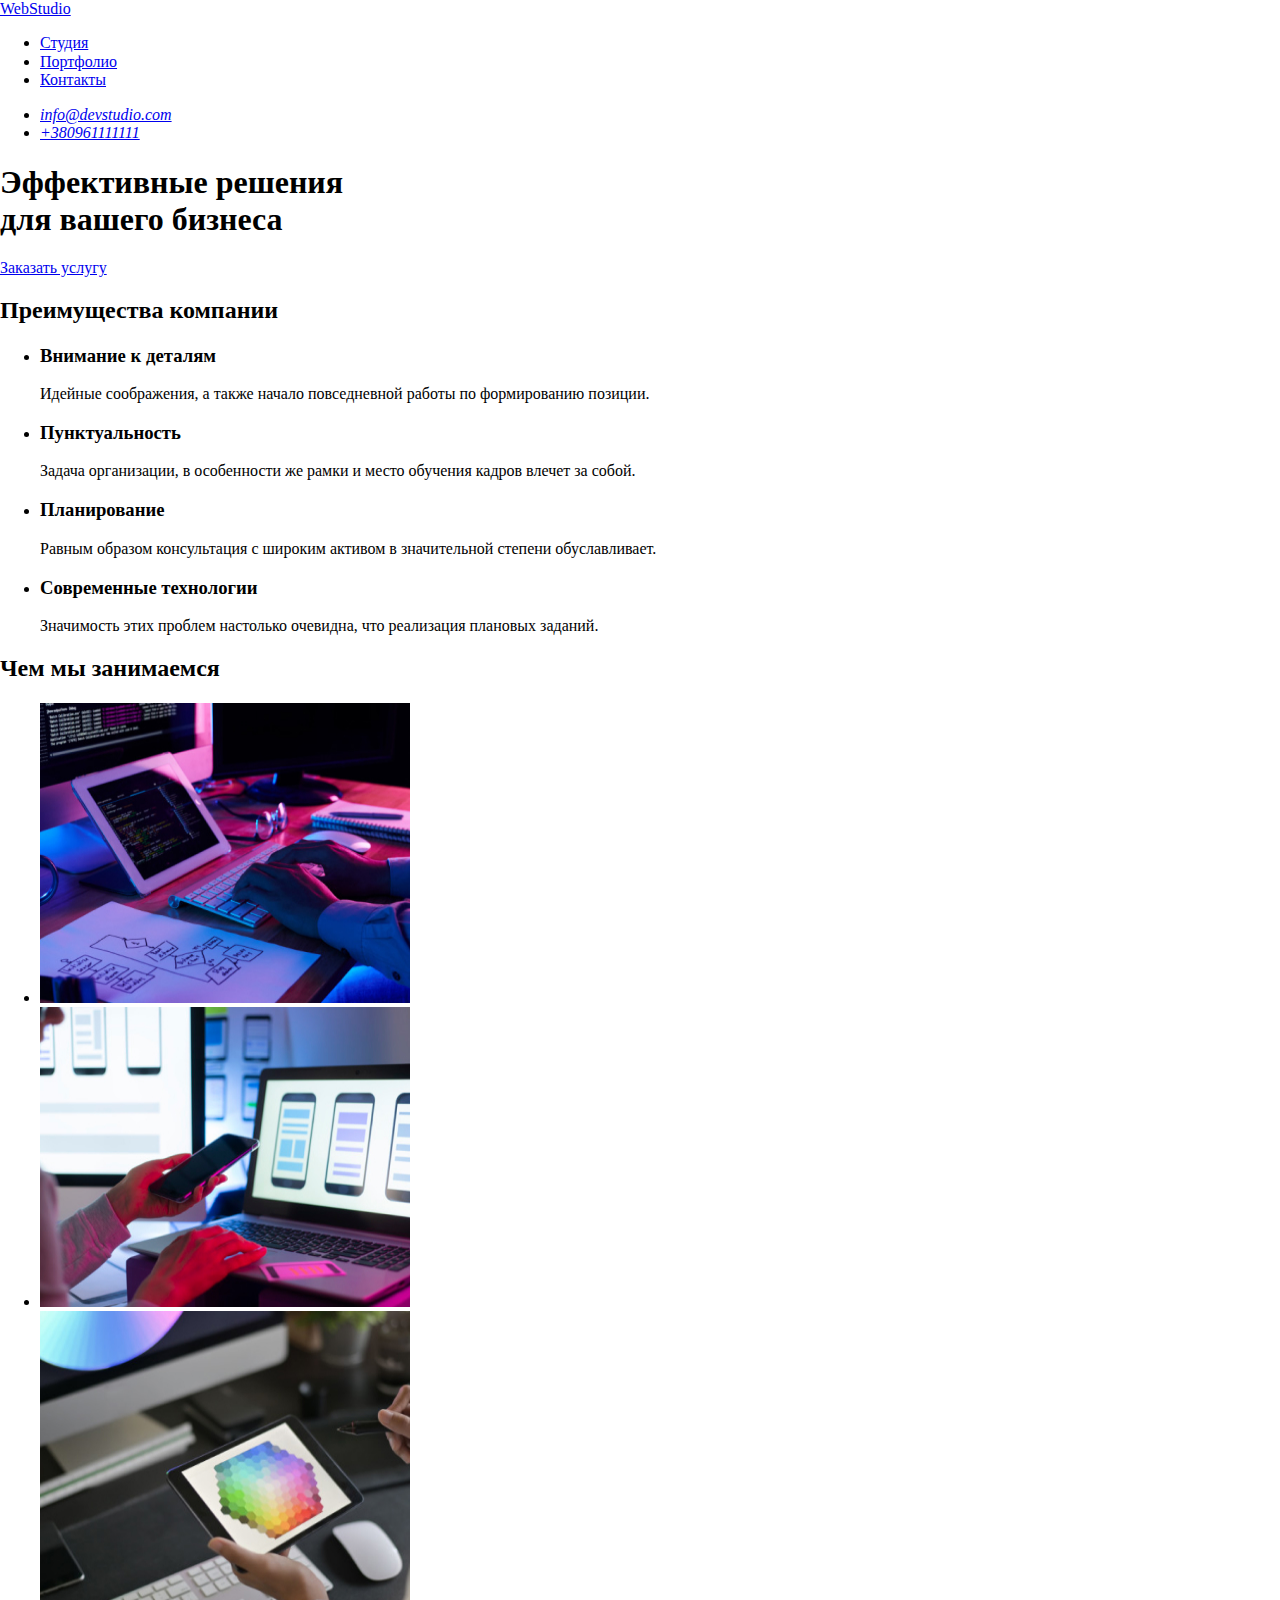
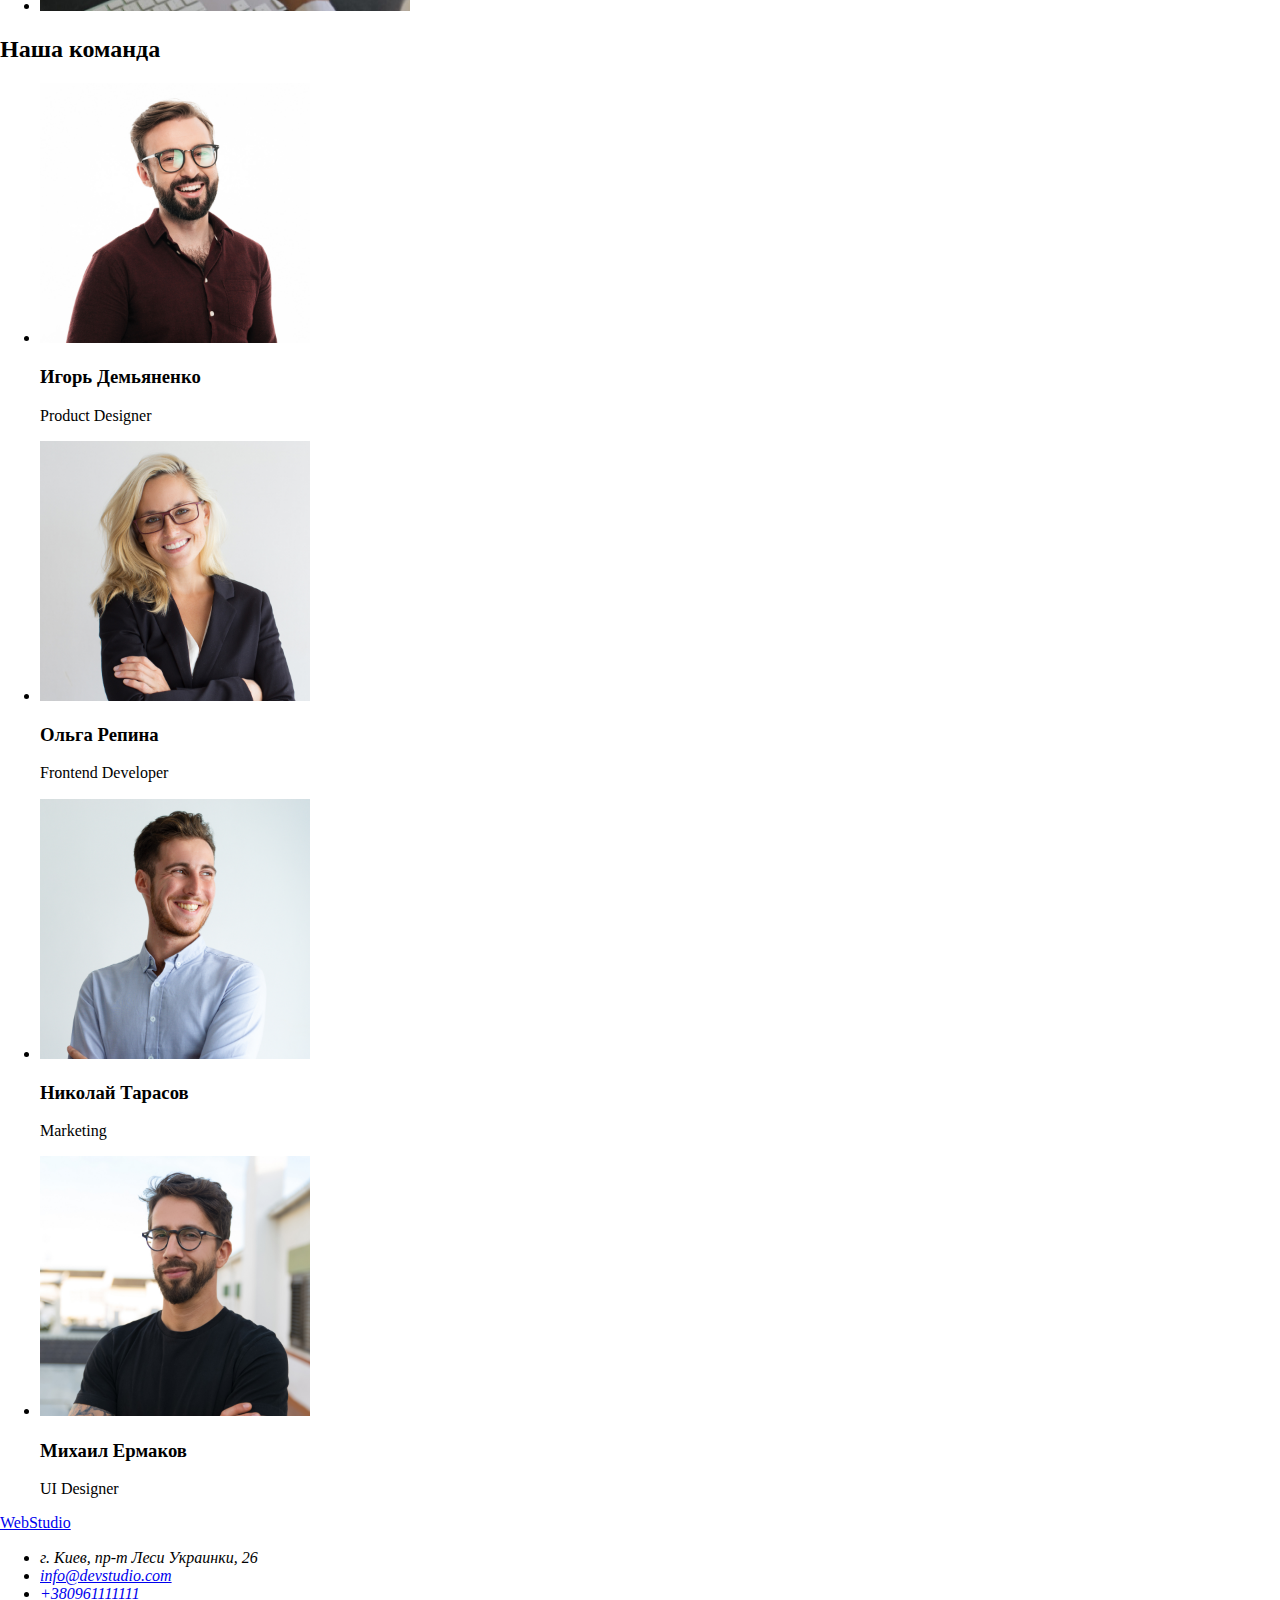
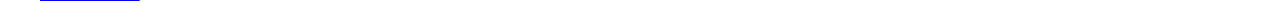
==== index.html @ 25969c84 "Добавляет HTML-разметку 1й страницы" ====
<!DOCTYPE html>
<html lang="ru">
<head>
    <meta charset="UTF-8">
    <meta name="viewport" content="width=device-width, initial-scale=1.0">
    <title>Студия</title>
    <link rel="stylesheet" type="text/css" href="css/normalize.css" />
    <link rel="stylesheet" type="text/css" href="css/styles.css" />
</head>
<body>
    <header>
        <nav>
            <a href="/" 
            aria-label="Ведет на гравную страницу" 
            lang="en">WebStudio</a>
                <ul>
                    <li> <a href="#" aria-label="Ссылка на страницу студии">
                        Студия</a> </li>
                    <li> <a href="#" aria-label="Ссылка на страницу портфолио">
                        Портфолио</a></li>
                    <li> <a href="#" aria-label="Ссылка на страницу контактов">
                        Контакты</a></li>
                </ul>
        </nav>
                <address>
                    <ul>
                        <li>
                            <a href="mailto:info@devstudio.com" 
                            aria-label="Написать на имейл">
                                info@devstudio.com</a> </li>
                        <li>
                            <a href="tel:+380961111111" 
                            aria-label="Позвонить на мобильный">
                                +380961111111</a> </li>
                    </ul>
                </address>
    </header>
    <!--Герой-->
        <main>
                <h1>Эффективные решения <br> 
                    для вашего бизнеса</h1>
                        <a href="#" 
                        aria-label="Переводит на страницу заказа услуги">
                        Заказать услугу</a>
    <!--О компании-->    
                <section>
    <!--Скроется--> <h2>Преимущества компании</h2> 
                    <ul>
                        <li> 
                            <h3>Внимание к деталям</h3>
                            <p>Идейные соображения, а также начало 
                               повседневной работы по формированию 
                               позиции.</p>
                        </li>
                        <li>
                            <h3>Пунктуальность</h3>
                            <p>Задача организации, 
                               в особенности же рамки и место обучения 
                               кадров влечет за собой.</p>
                        </li>
                        <li>
                            <h3>Планирование</h3>
                            <p>Равным образом консультация 
                                с широким активом в значительной 
                                степени обуславливает.</p>
                        </li>
                        <li>
                            <h3>Современные технологии</h3>
                            <p>Значимость этих проблем настолько 
                               очевидна, что реализация плановых 
                               заданий.</p>
                        </li>
                    </ul>
                </section>   
    <!--Блок услуги-->   
                <section>
                    <h2>Чем мы занимаемся</h2>
                    <ul>
                        <li> 
                            <a href="#" 
                            aria-label="Открывает страницу с описанием услуг">
                            <img width="370" 
                            height="300" 
                            src="./images/img1.jpg" 
                            alt="Человек програмирует">
                            </a>
                        </li>
                        <li>
                            <a href="#" 
                            aria-label="Открывает страницу с описанием услуг">
                            <img width="370" 
                            height="300" 
                            src="./images/img2.jpg" 
                            alt="Человек делает макет дизайна">
                            </a>
                        </li>
                        <li>
                            <a href="#" 
                            aria-label="Открывает страницу с описанием услуг">
                            <img width="370" 
                            height="300" 
                            src="./images/img3.jpg" 
                            alt="Человек выбирает цвет">
                            </a>
                        </li>
                    </ul>    
                </section>
    <!--Команда-->            
                <section>
                    <h2>Наша команда</h2>
                    <ul>
                        <li>
                            <img width="270" 
                            height="260" 
                            src="./images/human1.jpg" 
                            alt="Мужчина в бордовой рубашке">
                            <h3>Игорь Демьяненко</h3>
                            <p lang="en">Product Designer</p>
                        </li>
                        <li>
                            <img width="270" 
                            height="260" 
                            src="./images/human2.jpg" 
                            alt="Женщина в черном пиджаке">
                            <h3>Ольга Репина</h3>
                            <p lang="en">Frontend Developer</p>
                        </li>
                        <li>
                            <img width="270" 
                            height="260" 
                            src="./images/human3.jpg"
                            alt="Мужчина в белой рубашке">
                            <h3>Николай Тарасов</h3>
                            <p lang="en">Marketing</p>
                        </li>
                        <li>
                            <img width="270" 
                            height="260" 
                            src="./images/human4.jpg" 
                            alt="Мужчина в черной футболке">
                            <h3>Михаил Ермаков</h3>
                            <p lang="en">UI Designer</p>
                        </li>
                    </ul>
                </section>
        </main> 
    <!--Подвал-->    
        <footer>
    <!--Логотип-->  <a href="/" 
                    aria-label="Ведет на гравную страницу" 
                    lang="en">WebStudio</a>
                <address>
                    <ul>
                        <li>
                            г. Киев, пр-т Леси Украинки, 26
                        </li>
                        <li>
                            <a href="mailto:info@devstudio.com" aria-label="Написать на имейл">
                                info@devstudio.com</a> </li>
                        <li>
                            <a href="tel:+380961111111" aria-label="Позвонить на мобильный">
                                +380961111111</a> </li>
                    </ul>
                </address>
        </footer>
</body>
</html>
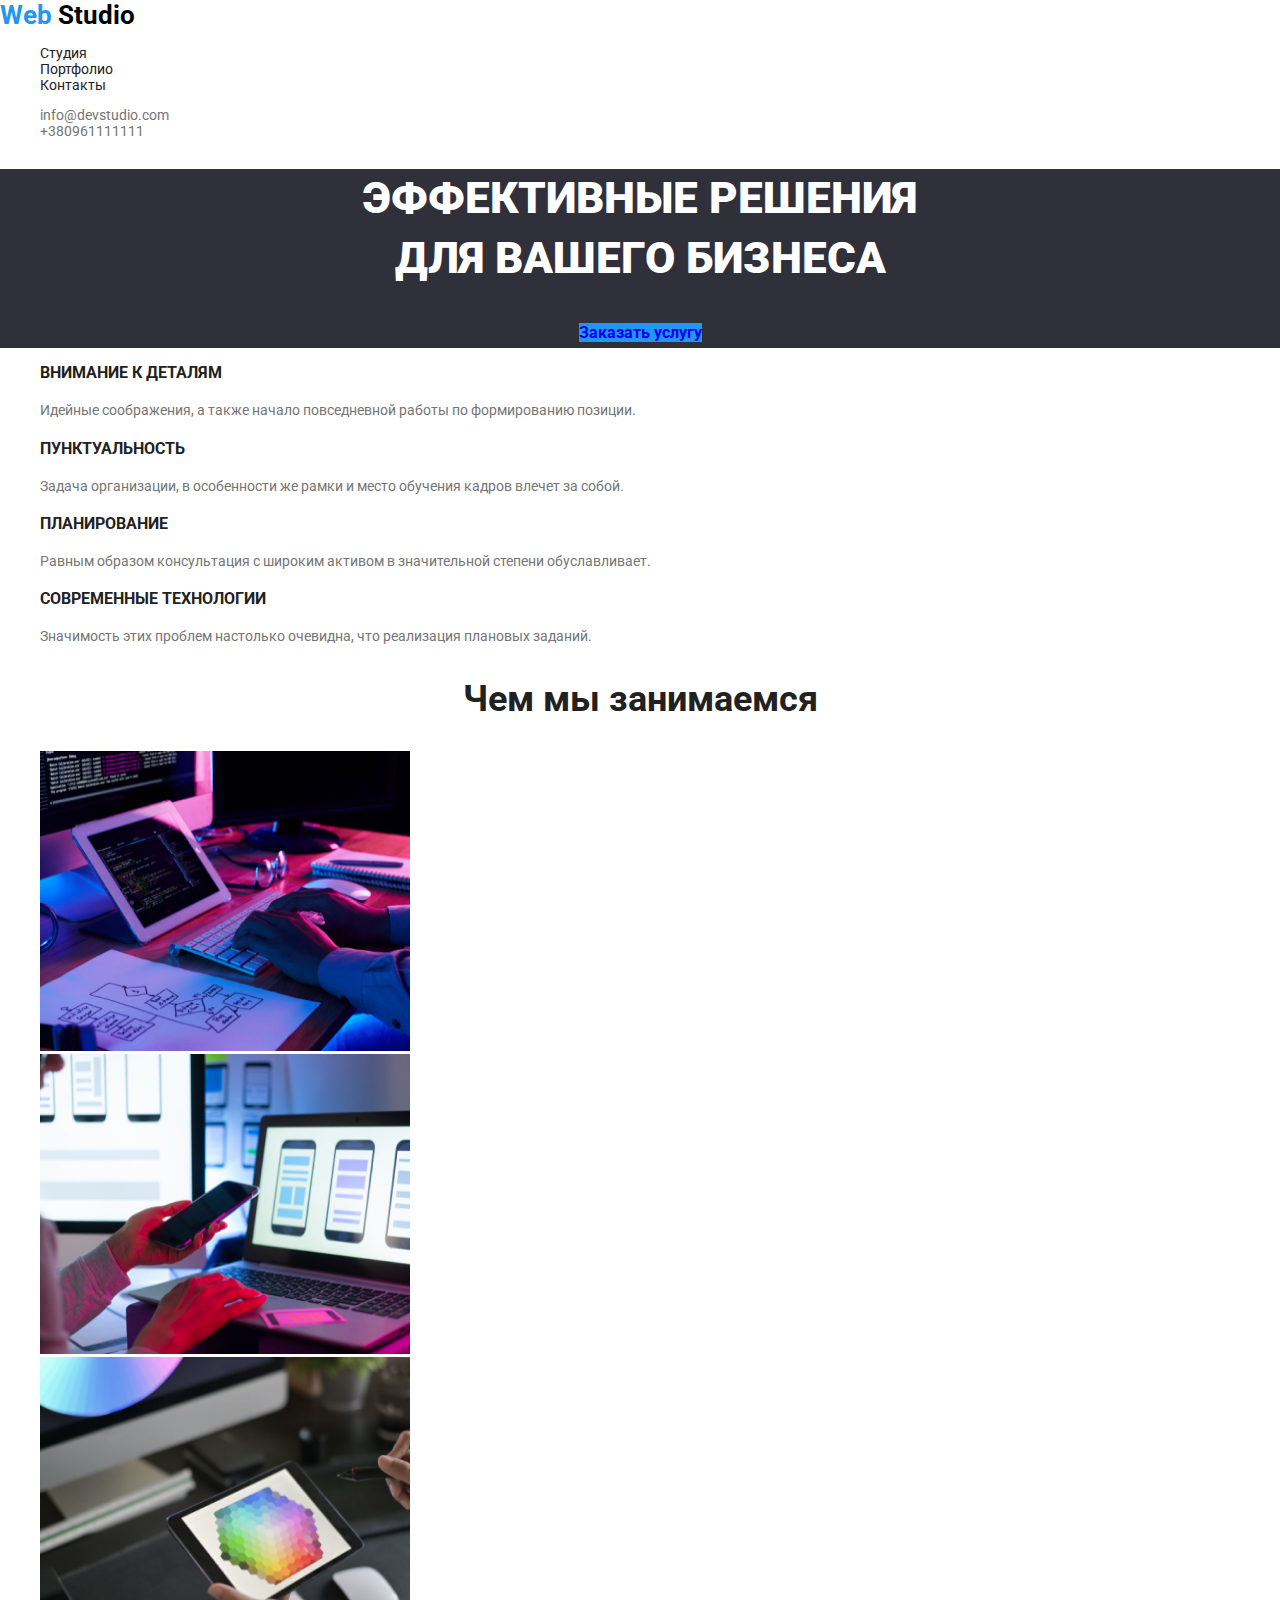
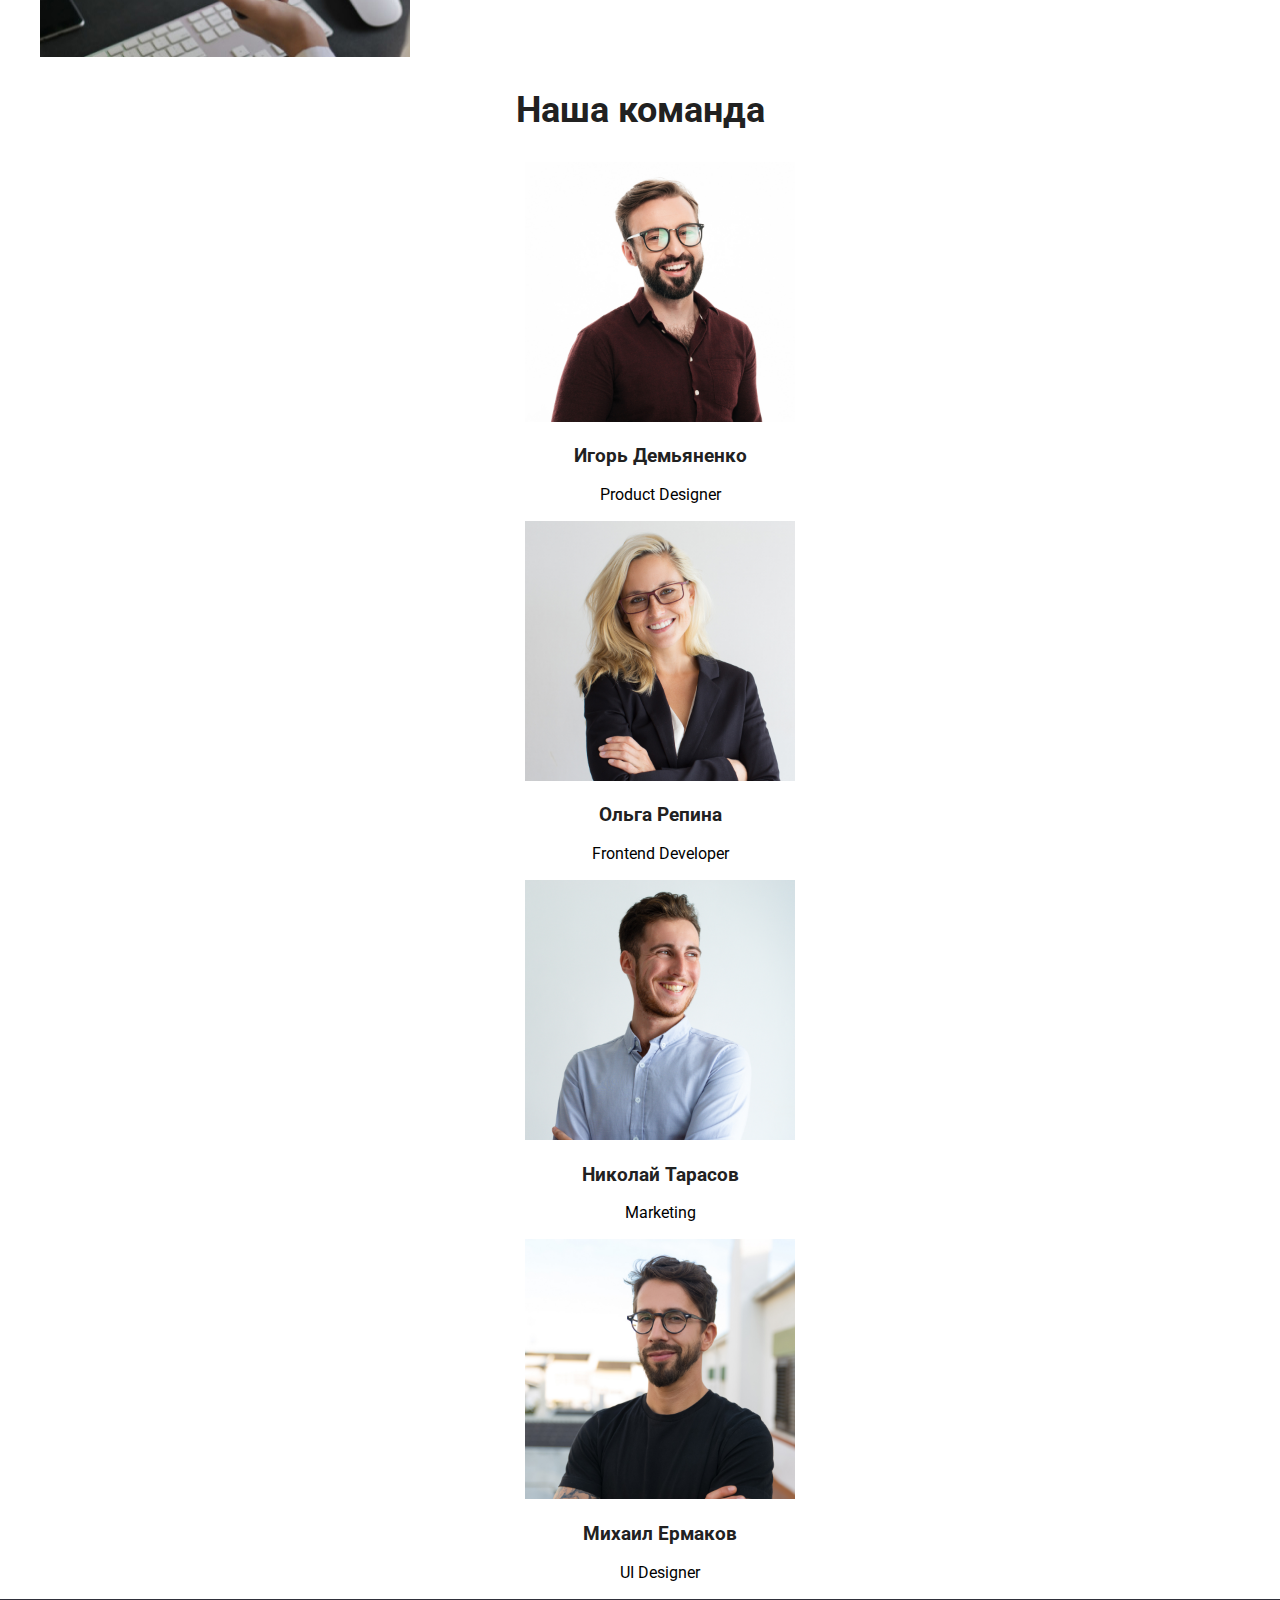
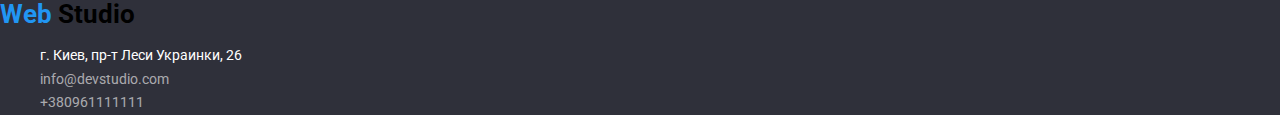
==== commit d109b6f5: "Добавляет стили текста 1й страницы" ====
--- a/index.html
+++ b/index.html
@@ -6,75 +6,104 @@
     <title>Студия</title>
     <link rel="stylesheet" type="text/css" href="css/normalize.css" />
     <link rel="stylesheet" type="text/css" href="css/styles.css" />
+    <link rel="preconnect" href="https://fonts.gstatic.com">
+    <link href="https://fonts.googleapis.com/css2?family=Roboto:wght@500;900&display=swap" rel="stylesheet">
 </head>
 <body>
     <header>
         <nav>
             <a href="/" 
             aria-label="Ведет на гравную страницу" 
-            lang="en">WebStudio</a>
+            lang="en" class="logo"> 
+            <span class="logo-web">Web</span>
+            Studio
+            </a>
                 <ul>
-                    <li> <a href="#" aria-label="Ссылка на страницу студии">
-                        Студия</a> </li>
-                    <li> <a href="#" aria-label="Ссылка на страницу портфолио">
-                        Портфолио</a></li>
-                    <li> <a href="#" aria-label="Ссылка на страницу контактов">
-                        Контакты</a></li>
+                    <li> <a href="index.html" 
+                        aria-label="Ссылка на страницу студии"
+                        class="nav">
+                        Студия</a> 
+                    </li>
+                    <li> <a href="./portfolio.html" 
+                        aria-label="Ссылка на страницу портфолио"
+                        class="nav">
+                        Портфолио</a>
+                    </li>
+                    <li> <a href="#" 
+                        aria-label="Ссылка на страницу контактов"
+                        class="nav">
+                        Контакты</a>
+                    </li>
                 </ul>
         </nav>
                 <address>
                     <ul>
                         <li>
                             <a href="mailto:info@devstudio.com" 
-                            aria-label="Написать на имейл">
-                                info@devstudio.com</a> </li>
+                            aria-label="Написать на имейл"
+                            class="address">
+                                info@devstudio.com</a> 
+                        </li>
                         <li>
                             <a href="tel:+380961111111" 
-                            aria-label="Позвонить на мобильный">
-                                +380961111111</a> </li>
+                            aria-label="Позвонить на мобильный"
+                            class="address">
+                                +380961111111</a> 
+                        </li>
                     </ul>
                 </address>
     </header>
     <!--Герой-->
         <main>
-                <h1>Эффективные решения <br> 
+            <div class="hero-box">
+                <h1 class="hero">Эффективные решения <br> 
                     для вашего бизнеса</h1>
                         <a href="#" 
-                        aria-label="Переводит на страницу заказа услуги">
+                        aria-label="Переводит на страницу заказа услуги"
+                        class="button">
                         Заказать услугу</a>
+            </div>
     <!--О компании-->    
                 <section>
-    <!--Скроется--> <h2>Преимущества компании</h2> 
+    <!--Скроется--> <h2 class="hide-advantage">Преимущества компании</h2> 
                     <ul>
                         <li> 
-                            <h3>Внимание к деталям</h3>
-                            <p>Идейные соображения, а также начало 
+                            <h3 class="advantage">Внимание к деталям</h3>
+                            <p class="advantage-text">
+                               Идейные соображения, а также начало 
                                повседневной работы по формированию 
-                               позиции.</p>
-                        </li>
-                        <li>
-                            <h3>Пунктуальность</h3>
-                            <p>Задача организации, 
+                               позиции.
+                            </p>
+                        </li>
+                        <li>
+                            <h3 class="advantage">Пунктуальность</h3>
+                            <p class="advantage-text">
+                                Задача организации, 
                                в особенности же рамки и место обучения 
-                               кадров влечет за собой.</p>
-                        </li>
-                        <li>
-                            <h3>Планирование</h3>
-                            <p>Равным образом консультация 
+                               кадров влечет за собой.
+                            </p>
+                        </li>
+                        <li>
+                            <h3 class="advantage">Планирование</h3>
+                            <p class="advantage-text">
+                                Равным образом консультация 
                                 с широким активом в значительной 
-                                степени обуславливает.</p>
-                        </li>
-                        <li>
-                            <h3>Современные технологии</h3>
-                            <p>Значимость этих проблем настолько 
+                                степени обуславливает.
+                            </p>
+                        </li>
+                        <li>
+                            <h3 class="advantage">Современные технологии</h3>
+                            <p class="advantage-text">
+                               Значимость этих проблем настолько 
                                очевидна, что реализация плановых 
-                               заданий.</p>
+                               заданий.
+                            </p>
                         </li>
                     </ul>
                 </section>   
     <!--Блок услуги-->   
                 <section>
-                    <h2>Чем мы занимаемся</h2>
+                    <h2 class="post-headings">Чем мы занимаемся</h2>
                     <ul>
                         <li> 
                             <a href="#" 
@@ -107,14 +136,14 @@
                 </section>
     <!--Команда-->            
                 <section>
-                    <h2>Наша команда</h2>
-                    <ul>
+                    <h2 class="post-headings">Наша команда</h2>
+                    <ul class="command-box">
                         <li>
                             <img width="270" 
                             height="260" 
                             src="./images/human1.jpg" 
                             alt="Мужчина в бордовой рубашке">
-                            <h3>Игорь Демьяненко</h3>
+                            <h3 class="command-name">Игорь Демьяненко</h3>
                             <p lang="en">Product Designer</p>
                         </li>
                         <li>
@@ -122,7 +151,7 @@
                             height="260" 
                             src="./images/human2.jpg" 
                             alt="Женщина в черном пиджаке">
-                            <h3>Ольга Репина</h3>
+                            <h3 class="command-name">Ольга Репина</h3>
                             <p lang="en">Frontend Developer</p>
                         </li>
                         <li>
@@ -130,7 +159,7 @@
                             height="260" 
                             src="./images/human3.jpg"
                             alt="Мужчина в белой рубашке">
-                            <h3>Николай Тарасов</h3>
+                            <h3 class="command-name">Николай Тарасов</h3>
                             <p lang="en">Marketing</p>
                         </li>
                         <li>
@@ -138,27 +167,35 @@
                             height="260" 
                             src="./images/human4.jpg" 
                             alt="Мужчина в черной футболке">
-                            <h3>Михаил Ермаков</h3>
+                            <h3 class="command-name">Михаил Ермаков</h3>
                             <p lang="en">UI Designer</p>
                         </li>
                     </ul>
                 </section>
         </main> 
     <!--Подвал-->    
-        <footer>
-    <!--Логотип-->  <a href="/" 
+        <footer class="footer-box">
+    <!--Логотип--> <a href="/" 
                     aria-label="Ведет на гравную страницу" 
-                    lang="en">WebStudio</a>
+                    lang="en" 
+                    class="logo">
+                    <span class="logo-web">Web</span>
+                    Studio
+                    </a>
                 <address>
                     <ul>
-                        <li>
+                        <li class="footer-address">
                             г. Киев, пр-т Леси Украинки, 26
                         </li>
                         <li>
-                            <a href="mailto:info@devstudio.com" aria-label="Написать на имейл">
+                            <a href="mailto:info@devstudio.com" 
+                            aria-label="Написать на имейл"
+                            class="footer-contacts">
                                 info@devstudio.com</a> </li>
                         <li>
-                            <a href="tel:+380961111111" aria-label="Позвонить на мобильный">
+                            <a href="tel:+380961111111" 
+                            aria-label="Позвонить на мобильный"
+                            class="footer-contacts">
                                 +380961111111</a> </li>
                     </ul>
                 </address>
--- a/css/styles.css
+++ b/css/styles.css
@@ -0,0 +1,113 @@
+body {
+  font-family: "Roboto", sans-serif;
+  font-size: 14px;
+}
+:root {
+  --main-background-color: #e5e5e5;
+  --darck-background-color: #2f303a;
+  --command-background-color: #f5f4fa;
+  --heading-color: #212121;
+  --main-text-color: #757575;
+  --accent-color: #2196f3;
+}
+a {
+  text-decoration: none;
+  font-style: normal;
+}
+li {
+  list-style: none;
+}
+/* логотип */
+.logo {
+  color: #000000;
+  font-size: 26px;
+  font-weight: bold;
+  line-height: 1.19;
+}
+.logo-web {
+  color: var(--accent-color);
+}
+
+/*Навигация */
+.nav {
+  color: var(--heading-color);
+}
+.nav:hover,
+.nav:focus,
+.nav:active {
+  color: var(--accent-color);
+}
+/* Адрес в навигации */
+.address {
+  color: var(--main-text-color);
+}
+.address:hover,
+.address:focus {
+  color: var(--accent-color);
+  text-align: center;
+}
+/* Герой */
+.hero-box {
+  background-color: var(--darck-background-color);
+  color: #ffffff;
+  text-align: center;
+}
+.hero {
+  font-weight: 900;
+  font-size: 44px;
+  line-height: 1.36;
+  text-transform: uppercase;
+}
+.button {
+  background-color: var(--accent-color);
+  font-weight: bold;
+  font-size: 16px;
+  line-height: 1.87;
+}
+/* О компании */
+.hide-advantage {
+  font-size: 0;
+}
+.advantage {
+  font-weight: bold;
+  line-height: 1.14;
+  text-transform: uppercase;
+  color: var(--heading-color);
+}
+.advantage-text {
+  line-height: 1.71;
+  color: var(--main-text-color);
+}
+/* Подзаголовки */
+.post-headings {
+  font-weight: bold;
+  font-size: 36px;
+  line-height: 1.16;
+  text-align: center;
+  color: var(--heading-color);
+}
+/* Команда */
+.command-box {
+  font-style: normal;
+  font-size: 16px;
+  line-height: 1.18;
+  text-align: center;
+}
+.command-name {
+  color: var(--heading-color);
+}
+.command-position {
+  color: var(--main-text-color);
+}
+.footer-box {
+  background-color: var(--darck-background-color);
+}
+.footer-address {
+  line-height: 1.71;
+  color: #ffffff;
+  font-style: normal;
+}
+.footer-contacts {
+  line-height: 1.71;
+  color: rgba(255, 255, 255, 0.6);
+}
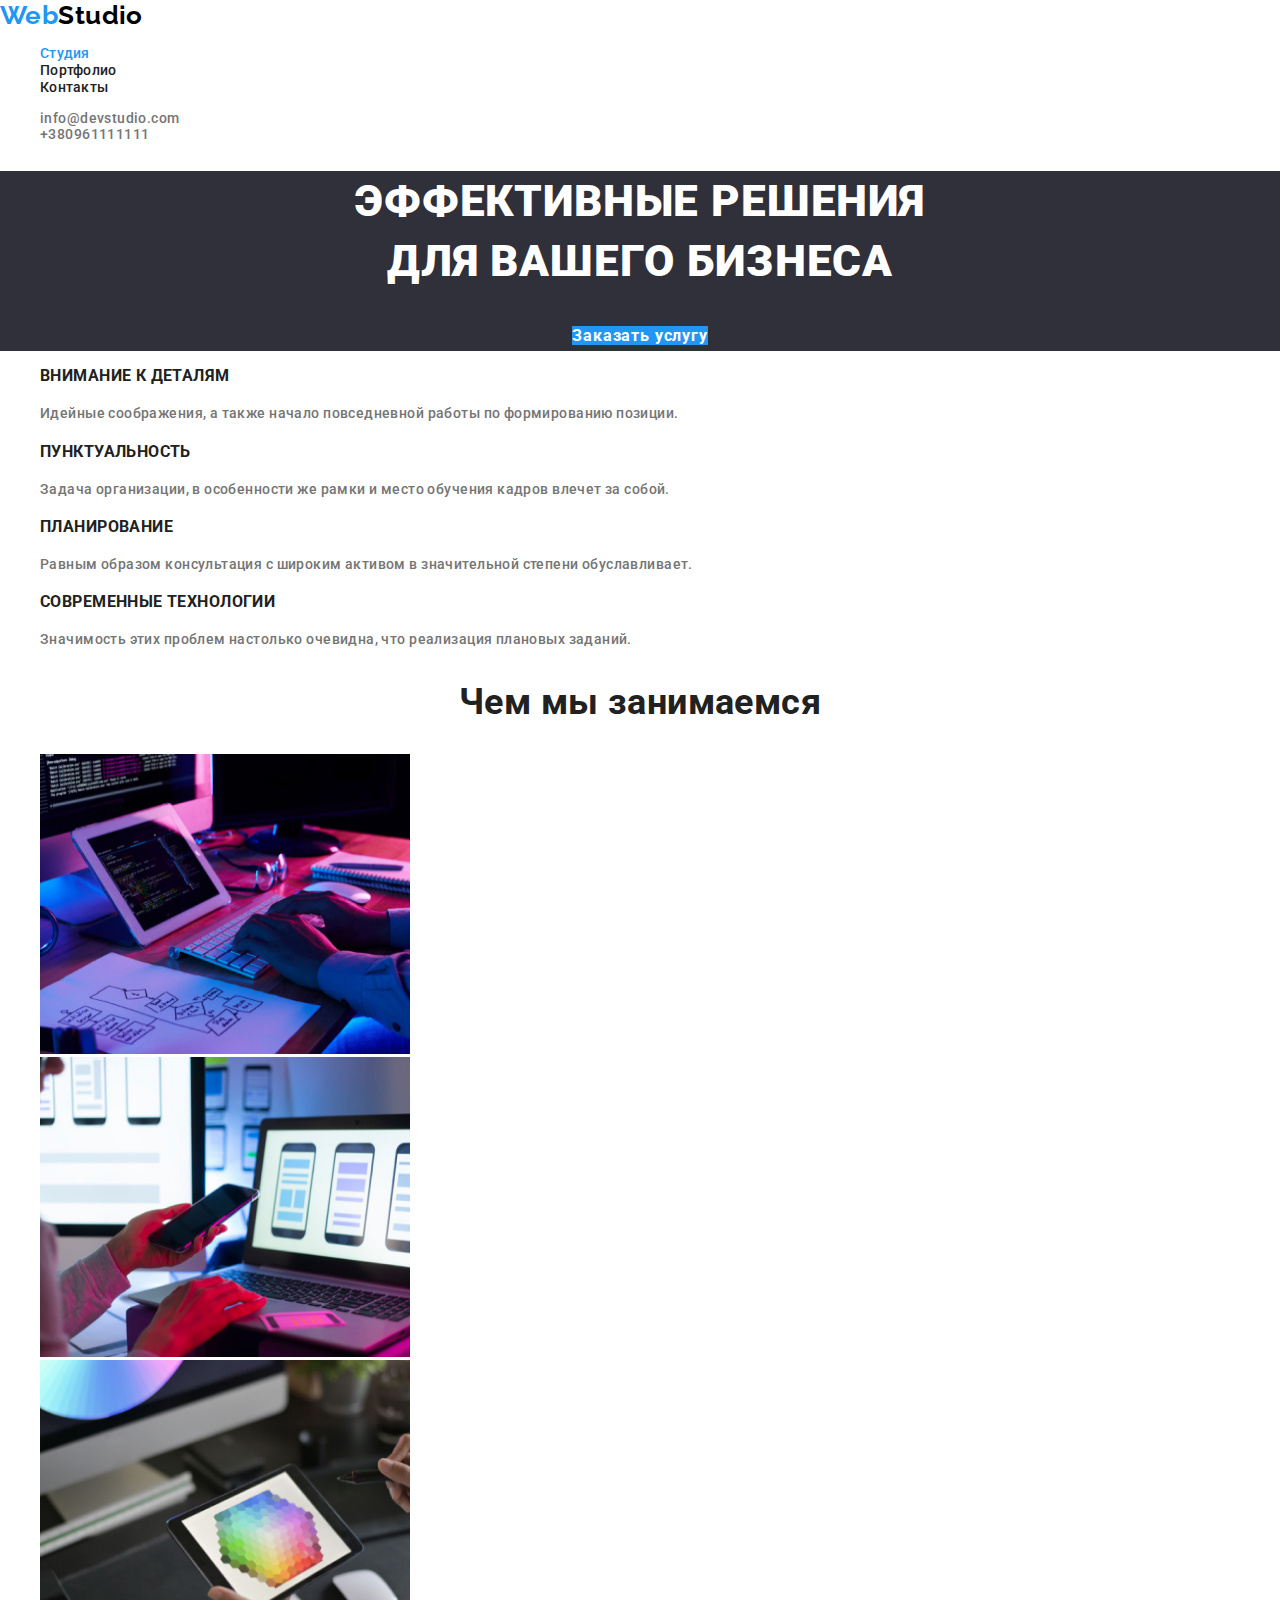
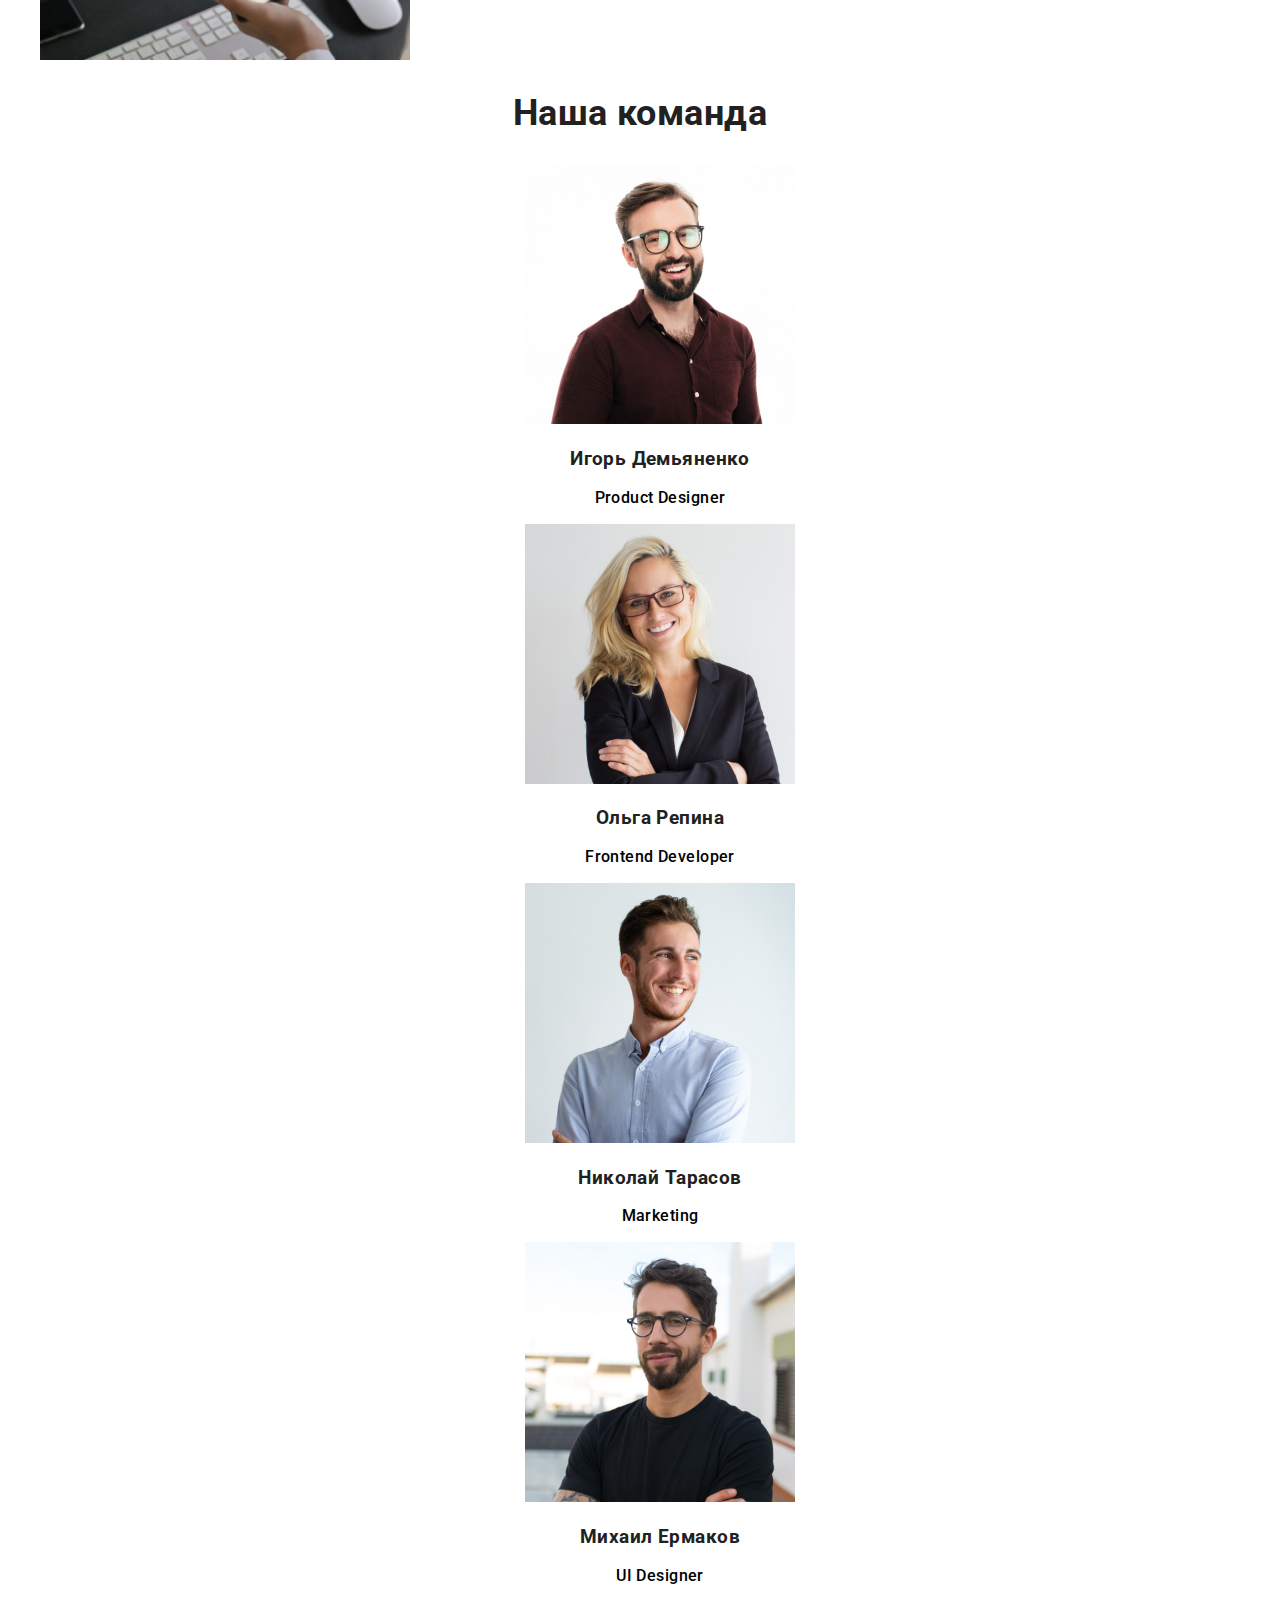
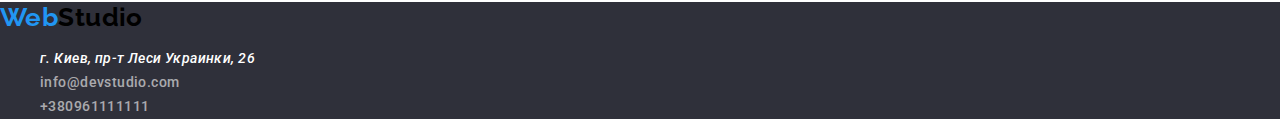
==== commit 6231ec85: "Добавляет HTML-разметку Портфолио" ====
--- a/index.html
+++ b/index.html
@@ -4,10 +4,12 @@
     <meta charset="UTF-8">
     <meta name="viewport" content="width=device-width, initial-scale=1.0">
     <title>Студия</title>
+    <link rel="preconnect" href="https://fonts.gstatic.com">
+    <link href="https://fonts.googleapis.com/css2?family=Raleway:wght@700&family=Roboto:wght@500;700;900&display=swap"
+          rel="stylesheet">
     <link rel="stylesheet" type="text/css" href="css/normalize.css" />
     <link rel="stylesheet" type="text/css" href="css/styles.css" />
     <link rel="preconnect" href="https://fonts.gstatic.com">
-    <link href="https://fonts.googleapis.com/css2?family=Roboto:wght@500;900&display=swap" rel="stylesheet">
 </head>
 <body>
     <header>
@@ -15,13 +17,12 @@
             <a href="/" 
             aria-label="Ведет на гравную страницу" 
             lang="en" class="logo"> 
-            <span class="logo-web">Web</span>
-            Studio
+            <span class="logo-web">Web</span>Studio
             </a>
                 <ul>
                     <li> <a href="index.html" 
                         aria-label="Ссылка на страницу студии"
-                        class="nav">
+                        class="nav current">
                         Студия</a> 
                     </li>
                     <li> <a href="./portfolio.html" 
@@ -68,7 +69,7 @@
     <!--Скроется--> <h2 class="hide-advantage">Преимущества компании</h2> 
                     <ul>
                         <li> 
-                            <h3 class="advantage">Внимание к деталям</h3>
+                            <h3 class="advantage-title">Внимание к деталям</h3>
                             <p class="advantage-text">
                                Идейные соображения, а также начало 
                                повседневной работы по формированию 
@@ -76,7 +77,7 @@
                             </p>
                         </li>
                         <li>
-                            <h3 class="advantage">Пунктуальность</h3>
+                            <h3 class="advantage-title">Пунктуальность</h3>
                             <p class="advantage-text">
                                 Задача организации, 
                                в особенности же рамки и место обучения 
@@ -84,7 +85,7 @@
                             </p>
                         </li>
                         <li>
-                            <h3 class="advantage">Планирование</h3>
+                            <h3 class="advantage-title">Планирование</h3>
                             <p class="advantage-text">
                                 Равным образом консультация 
                                 с широким активом в значительной 
@@ -92,7 +93,7 @@
                             </p>
                         </li>
                         <li>
-                            <h3 class="advantage">Современные технологии</h3>
+                            <h3 class="advantage-title">Современные технологии</h3>
                             <p class="advantage-text">
                                Значимость этих проблем настолько 
                                очевидна, что реализация плановых 
@@ -175,13 +176,11 @@
         </main> 
     <!--Подвал-->    
         <footer class="footer-box">
-    <!--Логотип--> <a href="/" 
-                    aria-label="Ведет на гравную страницу" 
-                    lang="en" 
-                    class="logo">
-                    <span class="logo-web">Web</span>
-                    Studio
-                    </a>
+    <!--Логотип--> 
+                <a href="/" aria-label="Ведет на гравную страницу" 
+                lang="en" class="logo">
+                    <span class="logo-web">Web</span>Studio
+                </a>
                 <address>
                     <ul>
                         <li class="footer-address">
--- a/css/styles.css
+++ b/css/styles.css
@@ -1,7 +1,10 @@
 body {
   font-family: "Roboto", sans-serif;
+  font-weight: 500;
   font-size: 14px;
+  letter-spacing: 0.03em;
 }
+
 :root {
   --main-background-color: #e5e5e5;
   --darck-background-color: #2f303a;
@@ -10,18 +13,36 @@
   --main-text-color: #757575;
   --accent-color: #2196f3;
 }
+
 a {
   text-decoration: none;
   font-style: normal;
 }
+
+address {
+  font-family: inherit;
+  text-decoration: none;
+}
+
 li {
   list-style: none;
 }
+
+/* Подзаголовки */
+h2 {
+  font-weight: 700;
+  font-size: 36px;
+  line-height: 1.16;
+  text-align: center;
+  color: var(--heading-color);
+}
+
 /* логотип */
 .logo {
+  font-family: Raleway, sans-serif;
   color: #000000;
+  font-weight: 700;
   font-size: 26px;
-  font-weight: bold;
   line-height: 1.19;
 }
 .logo-web {
@@ -31,10 +52,13 @@
 /*Навигация */
 .nav {
   color: var(--heading-color);
+  font-size: 14px;
+  line-height: 1.14;
+  letter-spacing: 0.02em;
 }
 .nav:hover,
 .nav:focus,
-.nav:active {
+.current {
   color: var(--accent-color);
 }
 /* Адрес в навигации */
@@ -46,30 +70,36 @@
   color: var(--accent-color);
   text-align: center;
 }
+
 /* Герой */
 .hero-box {
   background-color: var(--darck-background-color);
   color: #ffffff;
   text-align: center;
+  letter-spacing: 0.06em;
 }
 .hero {
   font-weight: 900;
   font-size: 44px;
   line-height: 1.36;
+  line-height: 60px;
   text-transform: uppercase;
 }
 .button {
   background-color: var(--accent-color);
-  font-weight: bold;
+  font-weight: 700;
   font-size: 16px;
   line-height: 1.87;
+  align-items: center;
+  color: inherit;
 }
+
 /* О компании */
 .hide-advantage {
   font-size: 0;
 }
-.advantage {
-  font-weight: bold;
+.advantage-title {
+  font-weight: 700;
   line-height: 1.14;
   text-transform: uppercase;
   color: var(--heading-color);
@@ -78,17 +108,10 @@
   line-height: 1.71;
   color: var(--main-text-color);
 }
-/* Подзаголовки */
-.post-headings {
-  font-weight: bold;
-  font-size: 36px;
-  line-height: 1.16;
-  text-align: center;
-  color: var(--heading-color);
-}
+
 /* Команда */
 .command-box {
-  font-style: normal;
+  font-style: 500;
   font-size: 16px;
   line-height: 1.18;
   text-align: center;
@@ -99,15 +122,39 @@
 .command-position {
   color: var(--main-text-color);
 }
+
+/* Подвал */
 .footer-box {
   background-color: var(--darck-background-color);
+  line-height: 1.71;
+  font-style: normal;
 }
 .footer-address {
-  line-height: 1.71;
   color: #ffffff;
-  font-style: normal;
 }
 .footer-contacts {
-  line-height: 1.71;
   color: rgba(255, 255, 255, 0.6);
 }
+
+/* Портфолио */
+.filter {
+  font-weight: 500;
+  font-size: 16px;
+  line-height: 1.62;
+  text-align: center;
+  color: var(--heading-color);
+  background-color: var(--command-background-color);
+}
+
+.filter:hover,
+.filter:focus {
+  background-color: var(--accent-color);
+  color: #ffffff;
+}
+/*
+.product 
+
+.product-title
+
+.product-text
+*/
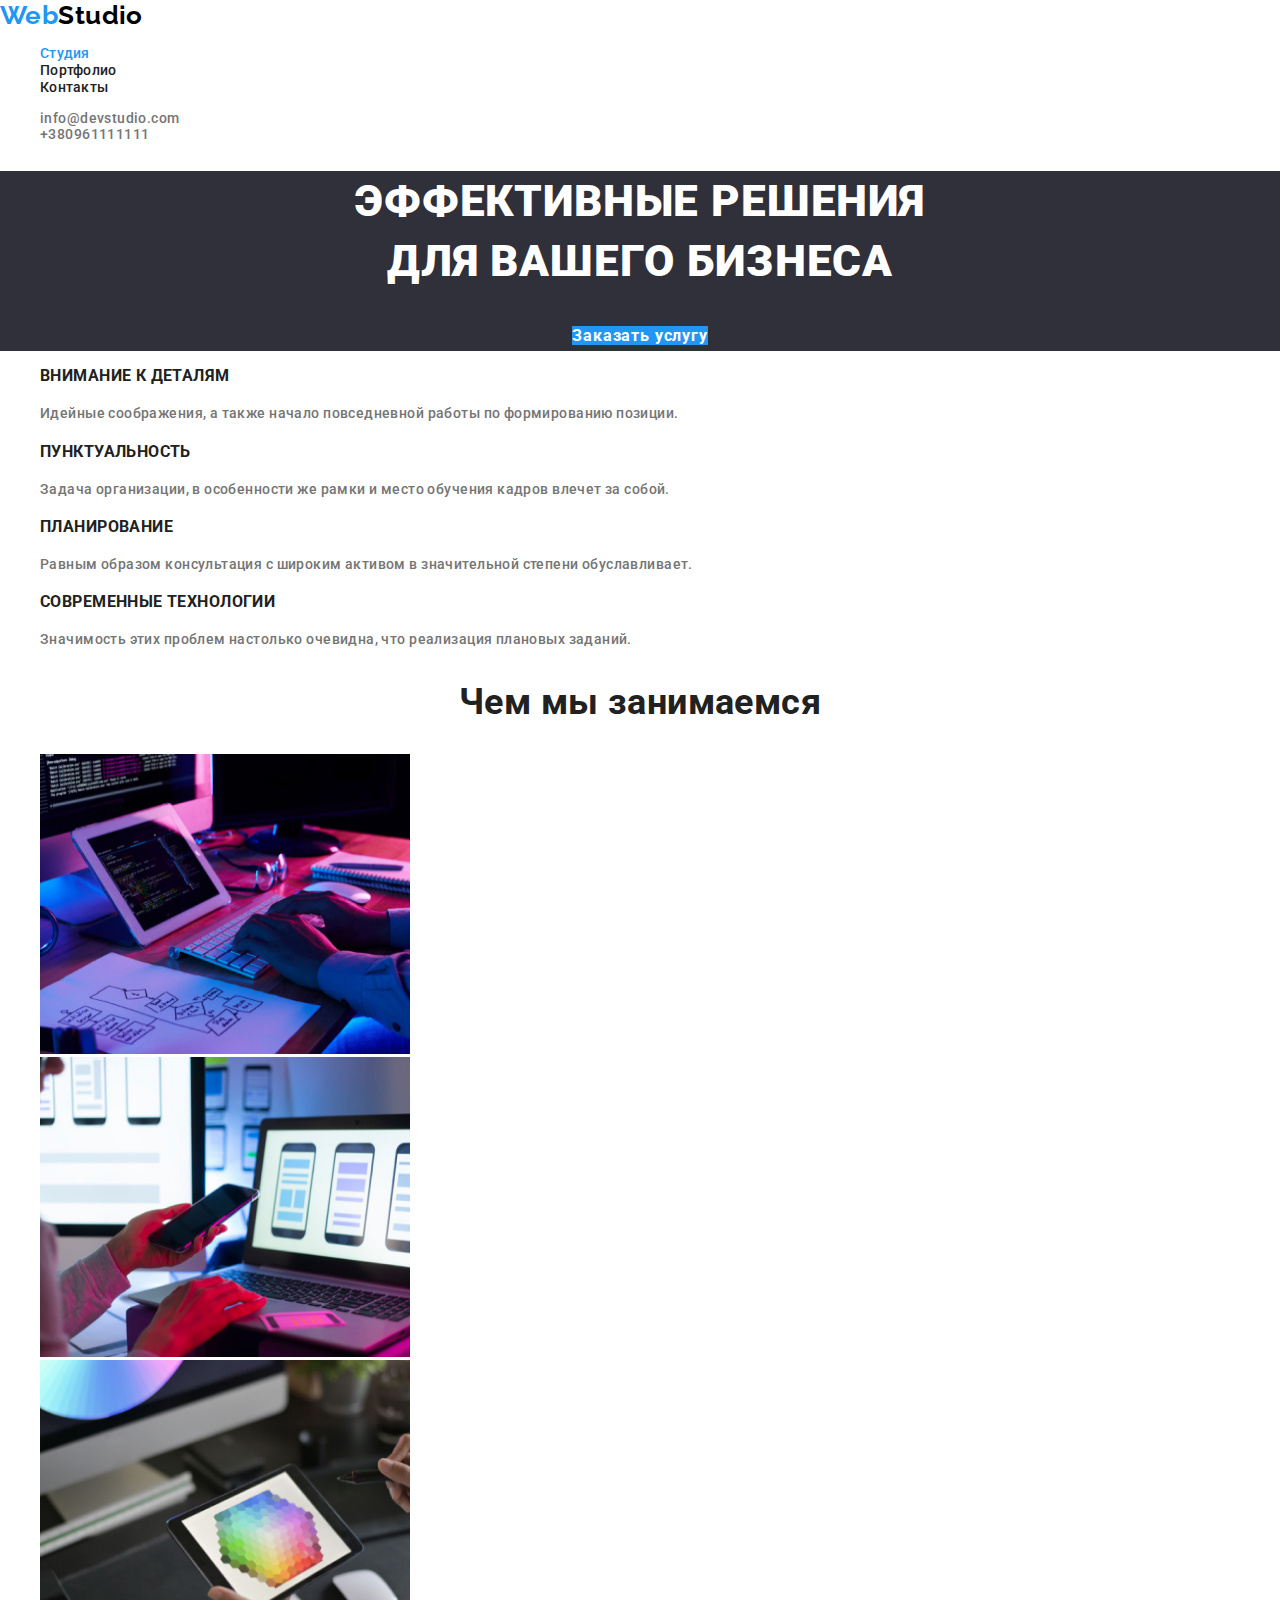
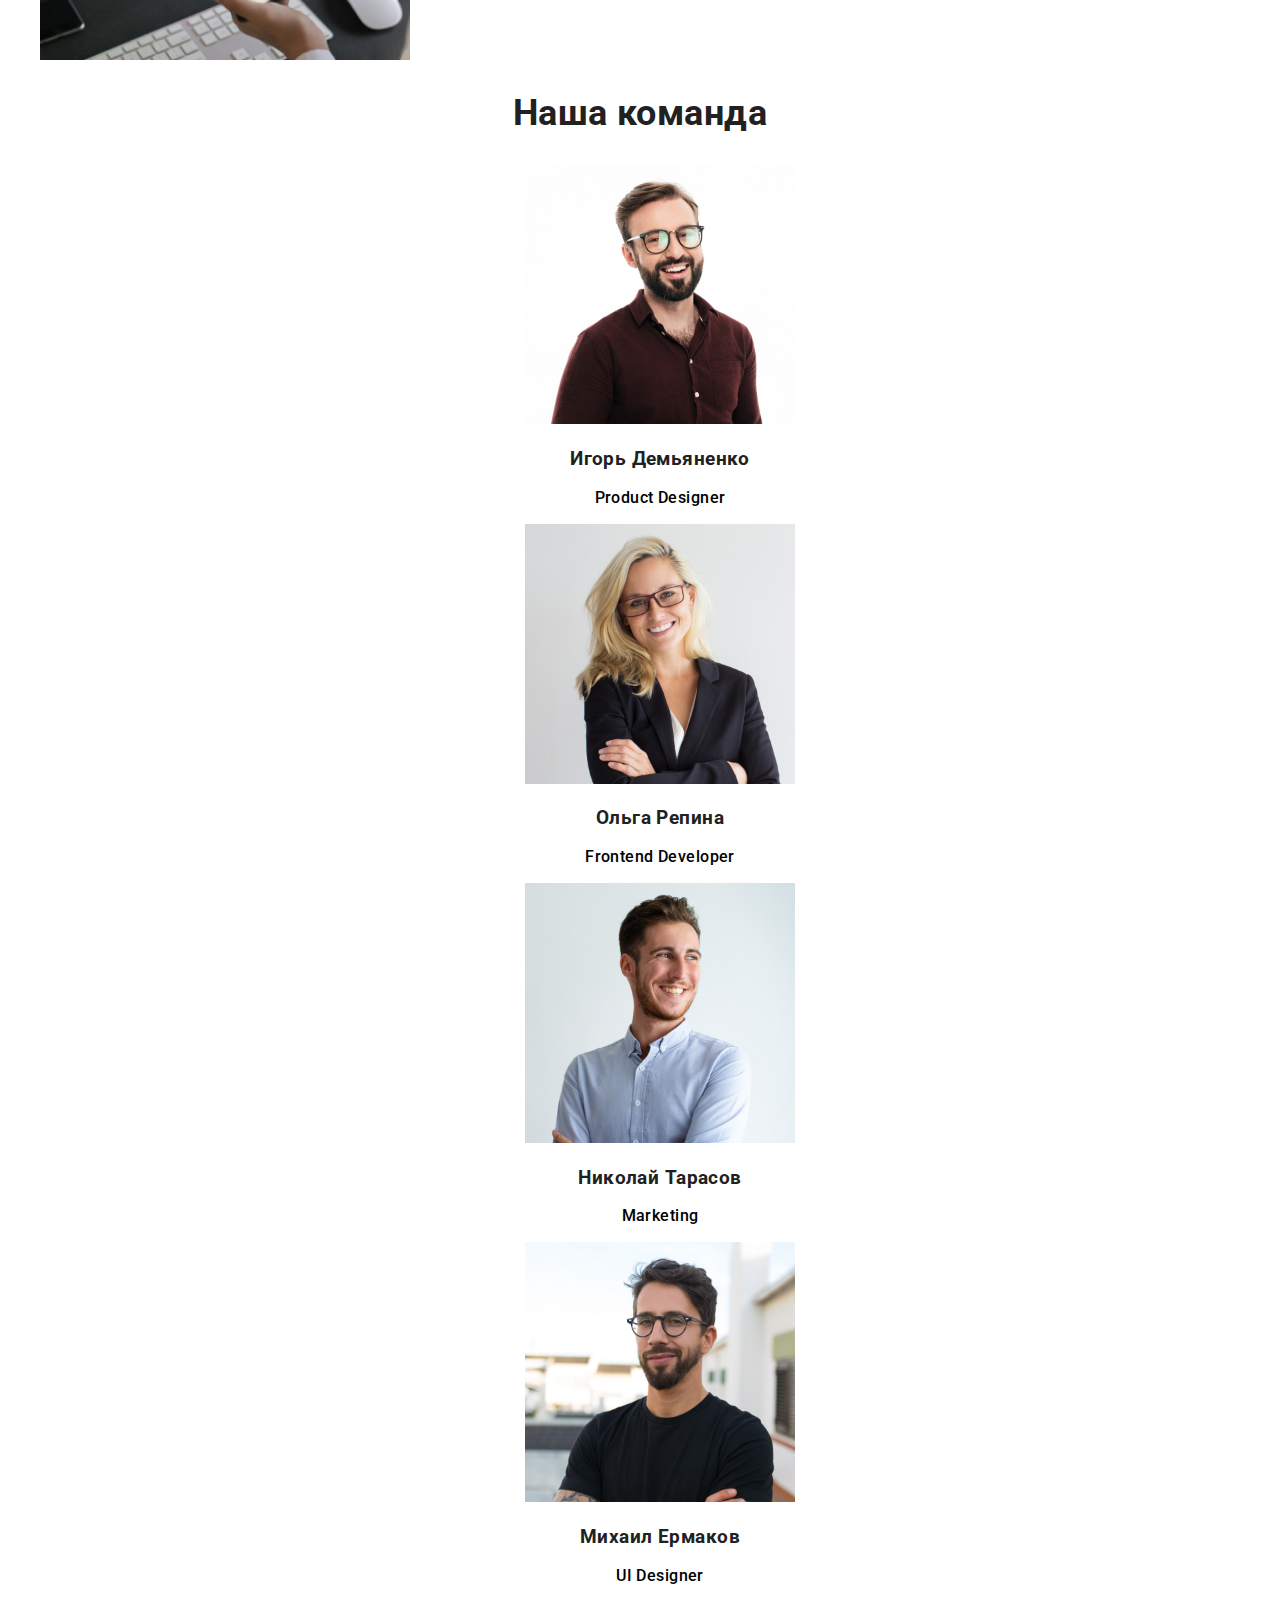
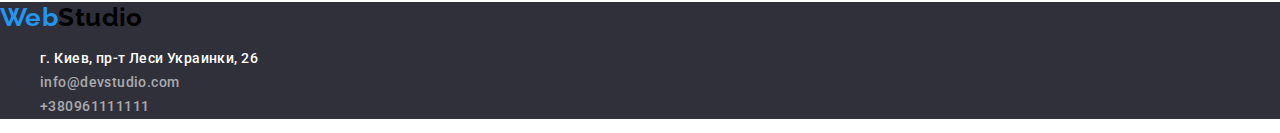
==== commit b5be04bf: "Добавляет ссылку в логотипе" ====
--- a/index.html
+++ b/index.html
@@ -14,11 +14,13 @@
 <body>
     <header>
         <nav>
-            <a href="/" 
+<!--Логотип-->
+            <a href="./index.html" 
             aria-label="Ведет на гравную страницу" 
             lang="en" class="logo"> 
             <span class="logo-web">Web</span>Studio
             </a>
+<!--Навигация-->
                 <ul>
                     <li> <a href="index.html" 
                         aria-label="Ссылка на страницу студии"
@@ -177,7 +179,7 @@
     <!--Подвал-->    
         <footer class="footer-box">
     <!--Логотип--> 
-                <a href="/" aria-label="Ведет на гравную страницу" 
+                <a href="./index.html" aria-label="Ведет на гравную страницу" 
                 lang="en" class="logo">
                     <span class="logo-web">Web</span>Studio
                 </a>
--- a/css/styles.css
+++ b/css/styles.css
@@ -21,7 +21,7 @@
 
 address {
   font-family: inherit;
-  text-decoration: none;
+  font-style: normal;
 }
 
 li {
@@ -137,7 +137,10 @@
 }
 
 /* Портфолио */
+
+/* Кнопки*/
 .filter {
+  font-family: inherit;
   font-weight: 500;
   font-size: 16px;
   line-height: 1.62;
@@ -151,10 +154,19 @@
   background-color: var(--accent-color);
   color: #ffffff;
 }
-/*
-.product 
 
-.product-title
+/* Портфолио проектов_Общий класс-product */
 
-.product-text
-*/
+.product-title {
+  font-weight: 700;
+  font-size: 18px;
+  line-height: 2;
+  letter-spacing: 0.06em;
+  color: var(--heading-color);
+}
+.product-text {
+  font-weight: 500;
+  font-size: 16px;
+  line-height: 1.87;
+  color: var(--main-text-color);
+}
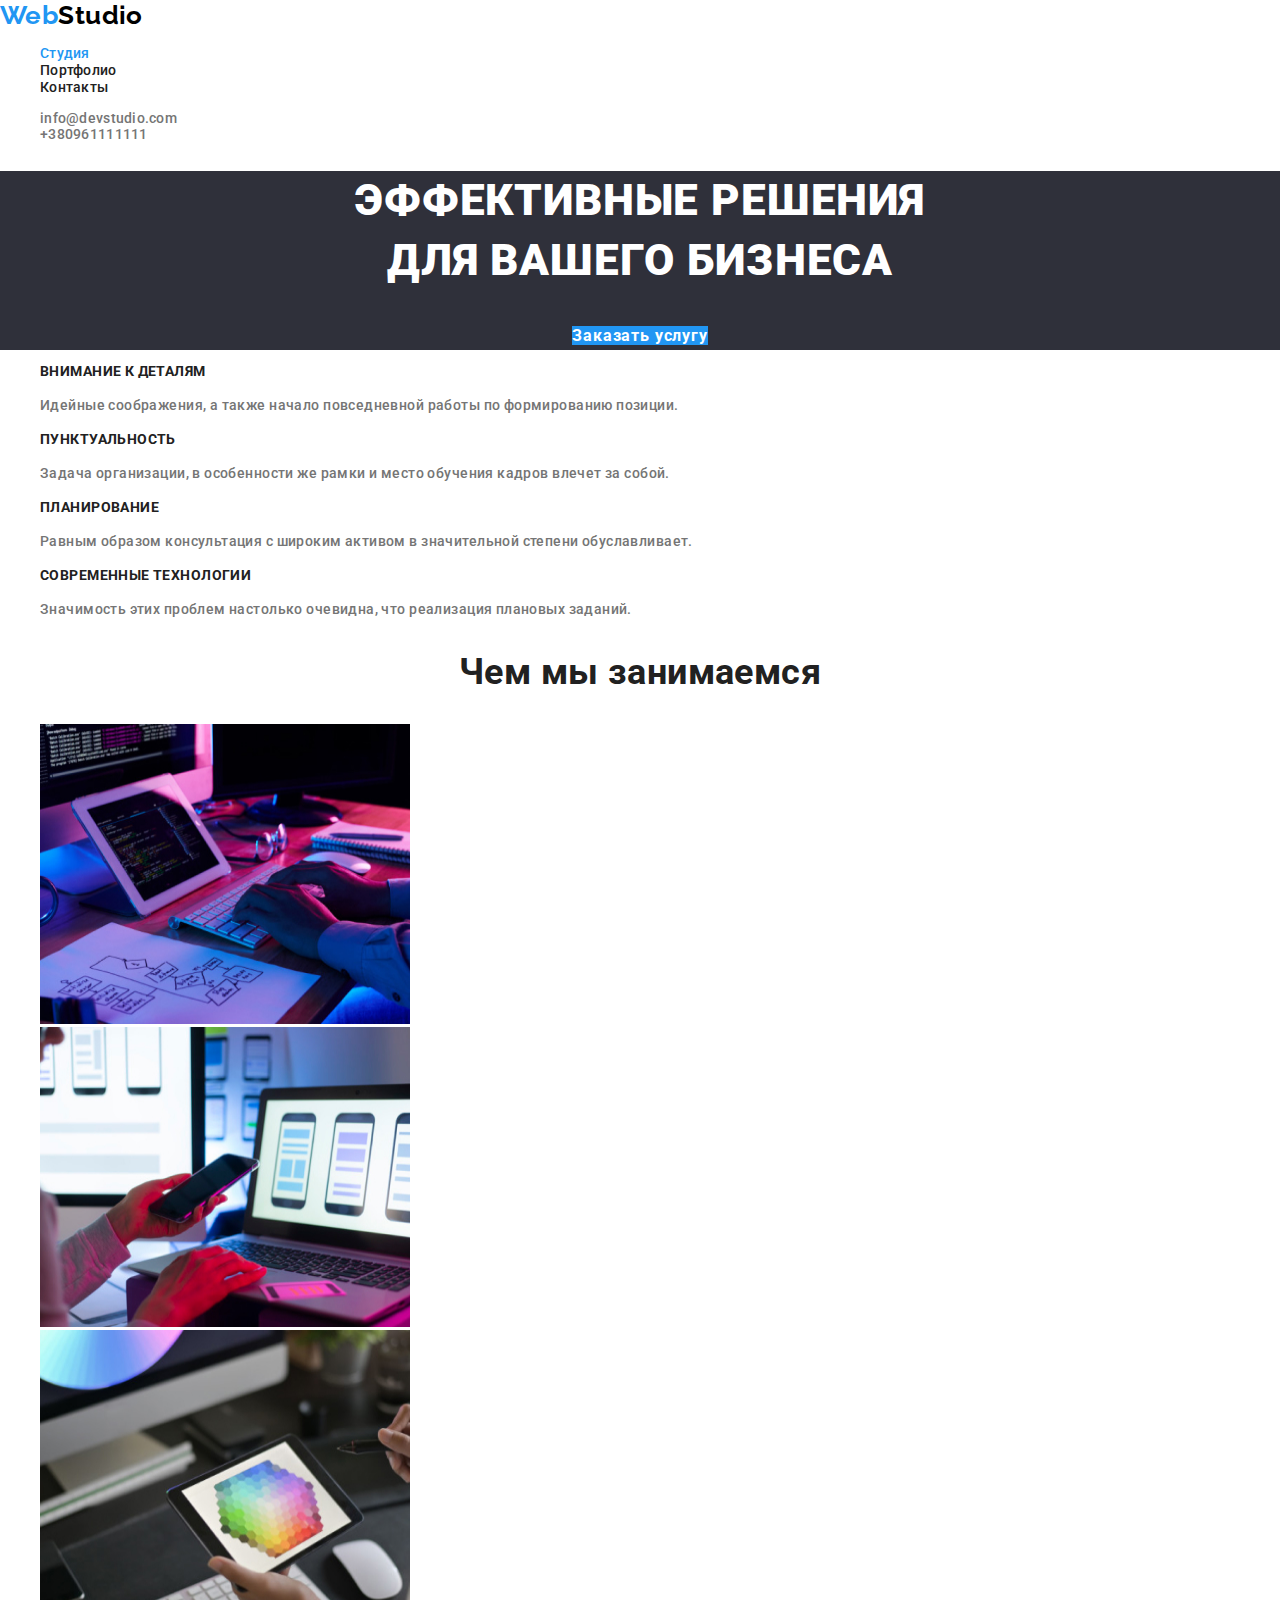
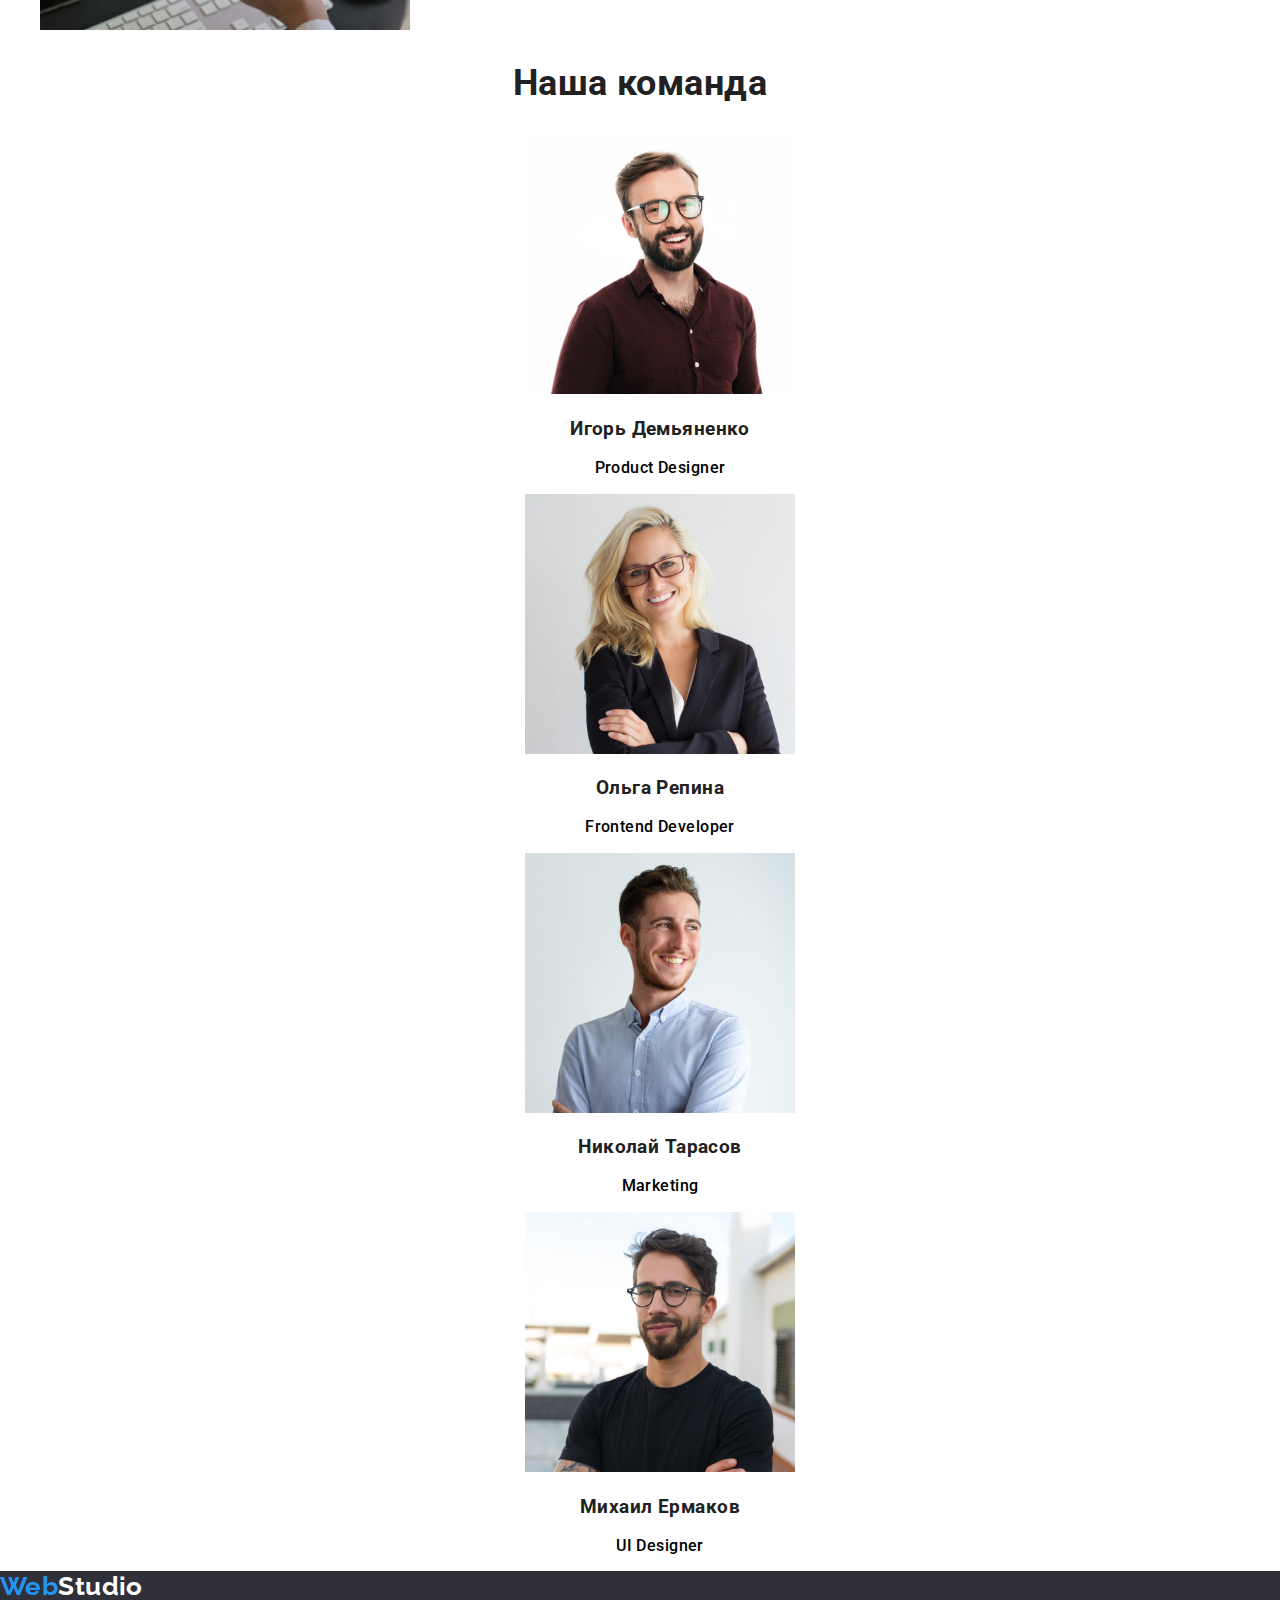
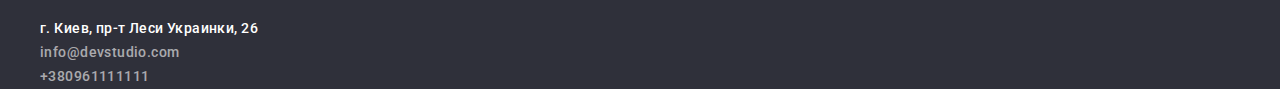
==== commit d14f3269: "Добавляет курсор, меняет селекторы" ====
--- a/index.html
+++ b/index.html
@@ -1,205 +1,249 @@
 <!DOCTYPE html>
 <html lang="ru">
-<head>
-    <meta charset="UTF-8">
-    <meta name="viewport" content="width=device-width, initial-scale=1.0">
+  <head>
+    <meta charset="UTF-8" />
+    <meta name="viewport" content="width=device-width, initial-scale=1.0" />
     <title>Студия</title>
-    <link rel="preconnect" href="https://fonts.gstatic.com">
-    <link href="https://fonts.googleapis.com/css2?family=Raleway:wght@700&family=Roboto:wght@500;700;900&display=swap"
-          rel="stylesheet">
+    <link rel="preconnect" href="https://fonts.gstatic.com" />
+    <link
+      href="https://fonts.googleapis.com/css2?family=Raleway:wght@700&family=Roboto:wght@500;700;900&display=swap"
+      rel="stylesheet"
+    />
     <link rel="stylesheet" type="text/css" href="css/normalize.css" />
     <link rel="stylesheet" type="text/css" href="css/styles.css" />
-    <link rel="preconnect" href="https://fonts.gstatic.com">
-</head>
-<body>
-    <header>
+    <link rel="preconnect" href="https://fonts.gstatic.com" />
+  </head>
+  <body>
+    <div class="container">
+      <header>
         <nav>
-<!--Логотип-->
-            <a href="./index.html" 
-            aria-label="Ведет на гравную страницу" 
-            lang="en" class="logo"> 
+          <!--Логотип-->
+          <a
+            href="./index.html"
+            aria-label="Ведет на гравную страницу"
+            lang="en"
+            class="logo"
+          >
             <span class="logo-web">Web</span>Studio
-            </a>
-<!--Навигация-->
-                <ul>
-                    <li> <a href="index.html" 
-                        aria-label="Ссылка на страницу студии"
-                        class="nav current">
-                        Студия</a> 
-                    </li>
-                    <li> <a href="./portfolio.html" 
-                        aria-label="Ссылка на страницу портфолио"
-                        class="nav">
-                        Портфолио</a>
-                    </li>
-                    <li> <a href="#" 
-                        aria-label="Ссылка на страницу контактов"
-                        class="nav">
-                        Контакты</a>
-                    </li>
-                </ul>
+          </a>
+          <!--Навигация-->
+          <ul>
+            <li>
+              <a
+                href="index.html"
+                aria-label="Ссылка на страницу студии"
+                class="nav current"
+              >
+                Студия</a
+              >
+            </li>
+            <li>
+              <a
+                href="./portfolio.html"
+                aria-label="Ссылка на страницу портфолио"
+                class="nav"
+              >
+                Портфолио</a
+              >
+            </li>
+            <li>
+              <a href="#" aria-label="Ссылка на страницу контактов" class="nav">
+                Контакты</a
+              >
+            </li>
+          </ul>
         </nav>
-                <address>
-                    <ul>
-                        <li>
-                            <a href="mailto:info@devstudio.com" 
-                            aria-label="Написать на имейл"
-                            class="address">
-                                info@devstudio.com</a> 
-                        </li>
-                        <li>
-                            <a href="tel:+380961111111" 
-                            aria-label="Позвонить на мобильный"
-                            class="address">
-                                +380961111111</a> 
-                        </li>
-                    </ul>
-                </address>
-    </header>
-    <!--Герой-->
-        <main>
-            <div class="hero-box">
-                <h1 class="hero">Эффективные решения <br> 
-                    для вашего бизнеса</h1>
-                        <a href="#" 
-                        aria-label="Переводит на страницу заказа услуги"
-                        class="button">
-                        Заказать услугу</a>
-            </div>
-    <!--О компании-->    
-                <section>
-    <!--Скроется--> <h2 class="hide-advantage">Преимущества компании</h2> 
-                    <ul>
-                        <li> 
-                            <h3 class="advantage-title">Внимание к деталям</h3>
-                            <p class="advantage-text">
-                               Идейные соображения, а также начало 
-                               повседневной работы по формированию 
-                               позиции.
-                            </p>
-                        </li>
-                        <li>
-                            <h3 class="advantage-title">Пунктуальность</h3>
-                            <p class="advantage-text">
-                                Задача организации, 
-                               в особенности же рамки и место обучения 
-                               кадров влечет за собой.
-                            </p>
-                        </li>
-                        <li>
-                            <h3 class="advantage-title">Планирование</h3>
-                            <p class="advantage-text">
-                                Равным образом консультация 
-                                с широким активом в значительной 
-                                степени обуславливает.
-                            </p>
-                        </li>
-                        <li>
-                            <h3 class="advantage-title">Современные технологии</h3>
-                            <p class="advantage-text">
-                               Значимость этих проблем настолько 
-                               очевидна, что реализация плановых 
-                               заданий.
-                            </p>
-                        </li>
-                    </ul>
-                </section>   
-    <!--Блок услуги-->   
-                <section>
-                    <h2 class="post-headings">Чем мы занимаемся</h2>
-                    <ul>
-                        <li> 
-                            <a href="#" 
-                            aria-label="Открывает страницу с описанием услуг">
-                            <img width="370" 
-                            height="300" 
-                            src="./images/img1.jpg" 
-                            alt="Человек програмирует">
-                            </a>
-                        </li>
-                        <li>
-                            <a href="#" 
-                            aria-label="Открывает страницу с описанием услуг">
-                            <img width="370" 
-                            height="300" 
-                            src="./images/img2.jpg" 
-                            alt="Человек делает макет дизайна">
-                            </a>
-                        </li>
-                        <li>
-                            <a href="#" 
-                            aria-label="Открывает страницу с описанием услуг">
-                            <img width="370" 
-                            height="300" 
-                            src="./images/img3.jpg" 
-                            alt="Человек выбирает цвет">
-                            </a>
-                        </li>
-                    </ul>    
-                </section>
-    <!--Команда-->            
-                <section>
-                    <h2 class="post-headings">Наша команда</h2>
-                    <ul class="command-box">
-                        <li>
-                            <img width="270" 
-                            height="260" 
-                            src="./images/human1.jpg" 
-                            alt="Мужчина в бордовой рубашке">
-                            <h3 class="command-name">Игорь Демьяненко</h3>
-                            <p lang="en">Product Designer</p>
-                        </li>
-                        <li>
-                            <img width="270" 
-                            height="260" 
-                            src="./images/human2.jpg" 
-                            alt="Женщина в черном пиджаке">
-                            <h3 class="command-name">Ольга Репина</h3>
-                            <p lang="en">Frontend Developer</p>
-                        </li>
-                        <li>
-                            <img width="270" 
-                            height="260" 
-                            src="./images/human3.jpg"
-                            alt="Мужчина в белой рубашке">
-                            <h3 class="command-name">Николай Тарасов</h3>
-                            <p lang="en">Marketing</p>
-                        </li>
-                        <li>
-                            <img width="270" 
-                            height="260" 
-                            src="./images/human4.jpg" 
-                            alt="Мужчина в черной футболке">
-                            <h3 class="command-name">Михаил Ермаков</h3>
-                            <p lang="en">UI Designer</p>
-                        </li>
-                    </ul>
-                </section>
-        </main> 
-    <!--Подвал-->    
-        <footer class="footer-box">
-    <!--Логотип--> 
-                <a href="./index.html" aria-label="Ведет на гравную страницу" 
-                lang="en" class="logo">
-                    <span class="logo-web">Web</span>Studio
-                </a>
-                <address>
-                    <ul>
-                        <li class="footer-address">
-                            г. Киев, пр-т Леси Украинки, 26
-                        </li>
-                        <li>
-                            <a href="mailto:info@devstudio.com" 
-                            aria-label="Написать на имейл"
-                            class="footer-contacts">
-                                info@devstudio.com</a> </li>
-                        <li>
-                            <a href="tel:+380961111111" 
-                            aria-label="Позвонить на мобильный"
-                            class="footer-contacts">
-                                +380961111111</a> </li>
-                    </ul>
-                </address>
-        </footer>
-</body>
-</html>+        <address>
+          <ul>
+            <li>
+              <a
+                href="mailto:info@devstudio.com"
+                aria-label="Написать на имейл"
+                class="address"
+              >
+                info@devstudio.com</a
+              >
+            </li>
+            <li>
+              <a
+                href="tel:+380961111111"
+                aria-label="Позвонить на мобильный"
+                class="address"
+              >
+                +380961111111</a
+              >
+            </li>
+          </ul>
+        </address>
+      </header>
+      <!--Герой-->
+      <main>
+        <div class="hero-box">
+          <h1 class="hero">
+            Эффективные решения <br />
+            для вашего бизнеса
+          </h1>
+          <a
+            href="#"
+            aria-label="Переводит на страницу заказа услуги"
+            class="button"
+          >
+            Заказать услугу</a
+          >
+        </div>
+        <!--О компании-->
+        <section>
+          <!--Скроется-->
+          <h2 class="visually-hidden">Преимущества компании</h2>
+          <ul>
+            <li>
+              <h3 class="advantage-title">Внимание к деталям</h3>
+              <p class="advantage-text">
+                Идейные соображения, а также начало повседневной работы по
+                формированию позиции.
+              </p>
+            </li>
+            <li>
+              <h3 class="advantage-title">Пунктуальность</h3>
+              <p class="advantage-text">
+                Задача организации, в особенности же рамки и место обучения
+                кадров влечет за собой.
+              </p>
+            </li>
+            <li>
+              <h3 class="advantage-title">Планирование</h3>
+              <p class="advantage-text">
+                Равным образом консультация с широким активом в значительной
+                степени обуславливает.
+              </p>
+            </li>
+            <li>
+              <h3 class="advantage-title">Современные технологии</h3>
+              <p class="advantage-text">
+                Значимость этих проблем настолько очевидна, что реализация
+                плановых заданий.
+              </p>
+            </li>
+          </ul>
+        </section>
+        <!--Блок услуги-->
+        <section>
+          <h2 class="post-headings">Чем мы занимаемся</h2>
+          <ul>
+            <li>
+              <a href="#" aria-label="Открывает страницу с описанием услуг">
+                <img
+                  width="370"
+                  height="300"
+                  src="./images/img1.jpg"
+                  alt="Человек програмирует"
+                />
+              </a>
+            </li>
+            <li>
+              <a href="#" aria-label="Открывает страницу с описанием услуг">
+                <img
+                  width="370"
+                  height="300"
+                  src="./images/img2.jpg"
+                  alt="Человек делает макет дизайна"
+                />
+              </a>
+            </li>
+            <li>
+              <a href="#" aria-label="Открывает страницу с описанием услуг">
+                <img
+                  width="370"
+                  height="300"
+                  src="./images/img3.jpg"
+                  alt="Человек выбирает цвет"
+                />
+              </a>
+            </li>
+          </ul>
+        </section>
+        <!--Команда-->
+        <section>
+          <h2 class="post-headings">Наша команда</h2>
+          <ul class="command-box">
+            <li>
+              <img
+                width="270"
+                height="260"
+                src="./images/human1.jpg"
+                alt="Мужчина в бордовой рубашке"
+              />
+              <h3 class="command-name">Игорь Демьяненко</h3>
+              <p lang="en">Product Designer</p>
+            </li>
+            <li>
+              <img
+                width="270"
+                height="260"
+                src="./images/human2.jpg"
+                alt="Женщина в черном пиджаке"
+              />
+              <h3 class="command-name">Ольга Репина</h3>
+              <p lang="en">Frontend Developer</p>
+            </li>
+            <li>
+              <img
+                width="270"
+                height="260"
+                src="./images/human3.jpg"
+                alt="Мужчина в белой рубашке"
+              />
+              <h3 class="command-name">Николай Тарасов</h3>
+              <p lang="en">Marketing</p>
+            </li>
+            <li>
+              <img
+                width="270"
+                height="260"
+                src="./images/human4.jpg"
+                alt="Мужчина в черной футболке"
+              />
+              <h3 class="command-name">Михаил Ермаков</h3>
+              <p lang="en">UI Designer</p>
+            </li>
+          </ul>
+        </section>
+      </main>
+      <!--Подвал-->
+      <footer class="footer-box">
+        <!--Логотип-->
+        <a
+          href="./index.html"
+          aria-label="Ведет на гравную страницу"
+          lang="en"
+          class="logo"
+        >
+          <span class="logo-web">Web</span>Studio
+        </a>
+        <address>
+          <ul>
+            <li class="footer-address">г. Киев, пр-т Леси Украинки, 26</li>
+            <li>
+              <a
+                href="mailto:info@devstudio.com"
+                aria-label="Написать на имейл"
+                class="footer-contacts"
+              >
+                info@devstudio.com</a
+              >
+            </li>
+            <li>
+              <a
+                href="tel:+380961111111"
+                aria-label="Позвонить на мобильный"
+                class="footer-contacts"
+              >
+                +380961111111</a
+              >
+            </li>
+          </ul>
+        </address>
+      </footer>
+    </div>
+  </body>
+</html>
--- a/css/styles.css
+++ b/css/styles.css
@@ -14,7 +14,11 @@
   --accent-color: #2196f3;
 }
 
+/* Задать общую ширину документа
+.container */
+
 a {
+  font-family: inherit;
   text-decoration: none;
   font-style: normal;
 }
@@ -26,6 +30,15 @@
 
 li {
   list-style: none;
+}
+
+/* Скрытые заголовки */
+.visually-hidden {
+  position: absolute;
+  clip: rect(0 0 0 0);
+  width: 1px;
+  height: 1px;
+  margin: -1px;
 }
 
 /* Подзаголовки */
@@ -45,8 +58,13 @@
   font-size: 26px;
   line-height: 1.19;
 }
+
 .logo-web {
   color: var(--accent-color);
+}
+
+.footer-box .logo {
+  color: #ffffff;
 }
 
 /*Навигация */
@@ -56,6 +74,7 @@
   line-height: 1.14;
   letter-spacing: 0.02em;
 }
+
 .nav:hover,
 .nav:focus,
 .current {
@@ -63,64 +82,14 @@
 }
 /* Адрес в навигации */
 .address {
-  color: var(--main-text-color);
-}
+  letter-spacing: 0.02em;
+  color: var(--main-text-color);
+}
+
 .address:hover,
 .address:focus {
   color: var(--accent-color);
   text-align: center;
-}
-
-/* Герой */
-.hero-box {
-  background-color: var(--darck-background-color);
-  color: #ffffff;
-  text-align: center;
-  letter-spacing: 0.06em;
-}
-.hero {
-  font-weight: 900;
-  font-size: 44px;
-  line-height: 1.36;
-  line-height: 60px;
-  text-transform: uppercase;
-}
-.button {
-  background-color: var(--accent-color);
-  font-weight: 700;
-  font-size: 16px;
-  line-height: 1.87;
-  align-items: center;
-  color: inherit;
-}
-
-/* О компании */
-.hide-advantage {
-  font-size: 0;
-}
-.advantage-title {
-  font-weight: 700;
-  line-height: 1.14;
-  text-transform: uppercase;
-  color: var(--heading-color);
-}
-.advantage-text {
-  line-height: 1.71;
-  color: var(--main-text-color);
-}
-
-/* Команда */
-.command-box {
-  font-style: 500;
-  font-size: 16px;
-  line-height: 1.18;
-  text-align: center;
-}
-.command-name {
-  color: var(--heading-color);
-}
-.command-position {
-  color: var(--main-text-color);
 }
 
 /* Подвал */
@@ -129,14 +98,73 @@
   line-height: 1.71;
   font-style: normal;
 }
+
 .footer-address {
   color: #ffffff;
 }
+
 .footer-contacts {
   color: rgba(255, 255, 255, 0.6);
 }
 
-/* Портфолио */
+/* Страница 1 - Index.html */
+
+/* Герой */
+.hero-box {
+  background-color: var(--darck-background-color);
+  color: #ffffff;
+  text-align: center;
+  letter-spacing: 0.06em;
+}
+
+.hero {
+  font-weight: 900;
+  font-size: 44px;
+  line-height: 1.36;
+  text-transform: uppercase;
+}
+
+.button {
+  background-color: var(--accent-color);
+  font-weight: 700;
+  font-size: 16px;
+  line-height: 1.87;
+  align-items: center;
+  color: inherit;
+}
+
+/* О компании */
+
+.advantage-title {
+  font-size: 14px;
+  font-weight: 700;
+  line-height: 1.14;
+  text-transform: uppercase;
+  color: var(--heading-color);
+}
+
+.advantage-text {
+  line-height: 1.71;
+  color: var(--main-text-color);
+}
+
+/* Команда */
+.command-box {
+  font-style: 500;
+  font-size: 16px;
+  line-height: 1.18;
+  text-align: center;
+}
+
+.command-name {
+  color: var(--heading-color);
+}
+
+.command-position {
+  color: var(--main-text-color);
+}
+
+/* Страница 2 - Portfolio.html */
 
 /* Кнопки*/
 .filter {
@@ -155,6 +183,11 @@
   color: #ffffff;
 }
 
+/* Курсор на кнопки  */
+.cursor {
+  cursor: pointer;
+}
+
 /* Портфолио проектов_Общий класс-product */
 
 .product-title {
@@ -164,6 +197,7 @@
   letter-spacing: 0.06em;
   color: var(--heading-color);
 }
+
 .product-text {
   font-weight: 500;
   font-size: 16px;
